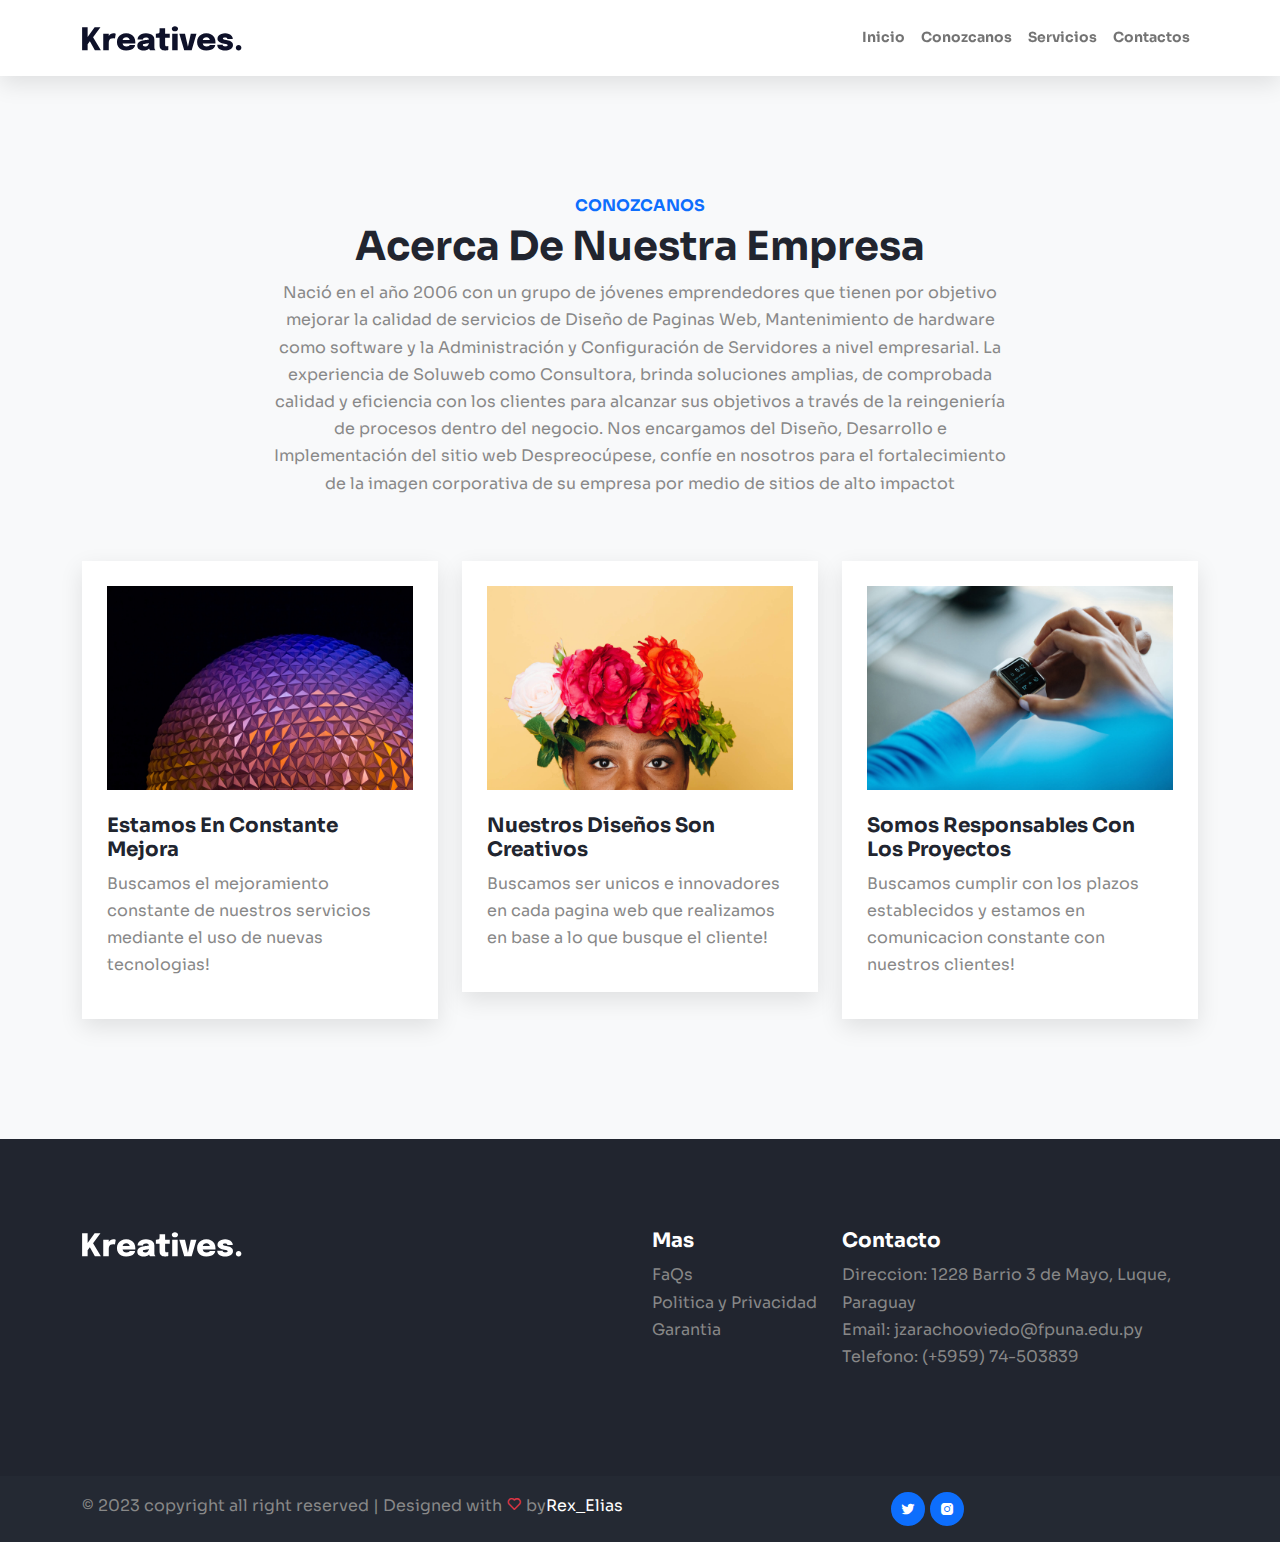
==== conozcanos.html @ b2223288 "Add files via upload" ====
<!doctype html>
<html lang="en">

<!-- Campos requeridos
-  La organización de la empresa
- Historial de la empresa
- Imágenes (2 imágenes)
 -->
<head>
    <!-- Required meta tags -->
    <meta charset="utf-8">
    <meta name="viewport" content="width=device-width, initial-scale=1">

    <link rel="stylesheet" href="css/bootstrap.min.css">
    <link rel="stylesheet" href="css/boxicons.min.css">
    <link rel="stylesheet" href="https://cdnjs.cloudflare.com/ajax/libs/animate.css/4.1.1/animate.min.css"/>
    <link rel="stylesheet" href="css/style.css">


    <title> Conozcanos </title>
</head>

<body data-bs-spy="scroll" data-bs-target=".navbar" data-bs-offset="70">

    <!-- NAVBAR -->
    <nav class="navbar navbar-expand-lg py-3 sticky-top navbar-light bg-white">
        <div class="container">
            <a class="navbar-brand" href="C:\Users\HP\Desktop\Proyecto\inicio\index.html">
                <img class="logo" src="img/logo-dark.svg" alt="">
            </a>
            <button class="navbar-toggler" type="button" data-bs-toggle="collapse" data-bs-target="#navbarNav"
                aria-controls="navbarNav" aria-expanded="false" aria-label="Toggle navigation">
                <span class="navbar-toggler-icon"></span>
            </button>
            <div class="collapse navbar-collapse" id="navbarNav">
                <ul class="navbar-nav ms-auto">
                    <li class="nav-item">
                        <a class="nav-link" href="C:\Users\HP\Desktop\Proyecto\inicio\index.html">Inicio</a>
                    </li>
                    <li class="nav-item">
                        <a class="nav-link" href="C:\Users\HP\Desktop\Proyecto\conozcanos\conozcanos.html">Conozcanos</a>
                    </li>
                    <li class="nav-item">
                        <a class="nav-link" href="C:\Users\HP\Desktop\Proyecto\servicio\servicios.html">Servicios</a>
                    </li>
                    <li class="nav-item">
                        <a class="nav-link" href="C:\Users\HP\Desktop\Proyecto\contacto\contacto.html">Contactos</a>
                    </li>
                </ul>
            </div>
        </div>
    </nav><!-- //NAVBAR -->

    <!-- BLOG -->
    <section id="blog" class="bg-light">
        <div class="container">
            <div class="row mb-5">
                <div class="col-md-8 mx-auto text-center">
                    <h6 class="text-primary">CONOZCANOS</h6>
                    <h1>Acerca De Nuestra Empresa</h1>
                    <p>Nació en el año 2006 con un grupo de jóvenes emprendedores que tienen por objetivo mejorar la calidad de servicios de Diseño de Paginas Web, Mantenimiento de hardware como software y la Administración y Configuración de Servidores a nivel empresarial.

                        La experiencia de Soluweb como Consultora, brinda soluciones amplias, de comprobada calidad y eficiencia con los clientes para alcanzar sus objetivos a través de la reingeniería de procesos dentro del negocio. Nos encargamos del Diseño, Desarrollo e Implementación del sitio web 
                        Despreocúpese, confíe en nosotros  para  el fortalecimiento de la imagen corporativa de su empresa por medio de sitios de alto impactot</p>
                </div>


            </div>
            <div class="row g-4">
                <div class="col-md-4">
                    <div class="blog-post card-effect">
                        <img src="img/blog1.jpg" alt="">
                        <h5 class="mt-4"><a href="#">Estamos En Constante Mejora</a></h5>
                        <p>Buscamos el mejoramiento constante de nuestros servicios mediante el uso de nuevas tecnologias! </p>
                    </div>
                </div>
                <div class="col-md-4">
                    <div class="blog-post card-effect">
                        <img src="img/blog2.jpg" alt="">
                        <h5 class="mt-4"><a href="#">Nuestros Diseños Son Creativos</a></h5>
                        <p>Buscamos ser unicos e innovadores en cada pagina web que realizamos en base a lo que busque el cliente!  </p>
                    </div>
                </div>
                <div class="col-md-4">
                    <div class="blog-post card-effect">
                        <img src="img/blog3.jpg" alt="">
                        <h5 class="mt-4"><a href="#">Somos Responsables Con Los Proyectos</a></h5>
                        <p>Buscamos cumplir con los plazos establecidos y estamos en comunicacion constante con nuestros clientes!  </p>
                    </div>
                </div>
            </div>

        </div>
    </section><!-- BLOG -->

    <footer>
        <div class="footer-top">
            <div class="container">
                <div class="row gy-4">
                    <div class="col-lg-4">
                        <img class="logo" src="img/logo-white.svg" alt="">
                    </div>
                    <div class="col-lg-2">
                        <p>     </p>
                    </div>
                    <div class="col-lg-2">
                        <h5 class="text-white">Mas</h5>
                        <ul class="list-unstyled">
                            <li><a href="file:///C:/Users/HP/Desktop/Proyecto/contacto/extras/Pregutas%20frecuentes.png" target="_blank">FaQs</a></li>
                            <li><a href="file:///C:\Users\HP\Desktop\Proyecto\contacto\extras\Politica y privacidad.png" target="_blank">Politica y Privacidad</a></li>
                            <li><a href="file:///C:\Users\HP\Desktop\Proyecto\contacto\extras\Garantias.png" target="_blank">Garantia</a></li>
                        </ul>
                    </div>
                    <div class="col-lg-4">
                        <h5 class="text-white">Contacto</h5>
                        <ul class="list-unstyled">
                            <li>Direccion: 1228 Barrio 3 de Mayo, Luque, Paraguay</li>
                            <li>Email: jzarachooviedo@fpuna.edu.py</li>
                            <li>Telefono: (+5959) 74-503839</li>
                        </ul>
                    </div>
                </div>
            </div>
        </div>

        <div class="footer-bottom py-3">
            <div class="container">
                <div class="row">
                    <div class="col-md-6">
                        <p class="mb-0">© 2023 copyright all right reserved | Designed with <i
                            class="bx bx-heart text-danger"></i> by<a
                                href="https://www.youtube.com/channel/UCYMEEnLzGGGIpQQ3Nu_sBsQ"
                                class="text-white">Rex_Elias</a></p>
                    </div>
                    <div class="col-md-6">
                        <div class="social-icons">
                            <a href="https://twitter.com/Josezaracho3"><i class='bx bxl-twitter'></i></a>
                            <a href="https://www.instagram.com/rex_elias1/"><i class='bx bxl-instagram-alt'></i></a>
                        </div>
                    </div>
                </div>
            </div>
        </div>
    </footer>



    <script src="js/bootstrap.bundle.min.js"></script>
</body>
</html>
---- css/style.css ----
@import url('https://fonts.googleapis.com/css2?family=Sora:wght@400;700&display=swap');

:root {
    --primary: #0d6efd;
    --dark: #21252f;
    --body: #888;
    --white: #ffffff;
    --box-shadow: 0 8px 22px rgba(0,0,0,0.1);
}

body {
    font-family: "Sora", sans-serif;
    line-height: 1.7;
    color: var(--body);
}

h1,h2,h3,h4,h5,h6,
.display-4 {
    color: var(--dark);
    font-weight: 700;
}

a {
    color: var(--dark);
    text-decoration: none;
}

img {
    width: 100%;
}

.navbar {
    box-shadow: var(--box-shadow);
}

.logo {
    width: 160px;
}

.navbar .nav-link {
    font-size: 14px;
    font-weight: 700;
}

.navbar .nav-link.active {
    color: var(--primary) !important;
}

.btn {
    padding: 14px 18px;
    border-width: 2px;
    border-radius: 0;
}

.hero {
    background-image: url(../img/cover.jpg);
    background-position: center;
    background-size: cover;
    background-attachment: fixed;
    position: relative;
    z-index: 2;
}

.hero::after {
    content: "";
    width: 100%;
    height: 100%;
    position: absolute;
    top: 0;
    left: 0;
    background-color: rgba(21, 20, 51, 0.8);
    z-index: -1;
}

section {
    padding-top: 120px;
    padding-bottom: 120px;
}

.card-effect {
    box-shadow: var(--box-shadow);
    background-color: var(--white);
    padding: 25px;
    transition: all 0.35s ease;
}

.card-effect:hover {
    box-shadow: none;
    transform: translateY(5px);
}

.iconbox {
    width: 54px;
    height: 54px;
    display: flex;
    align-items: center;
    justify-content: center;
    background-color: var(--primary);
    color: var(--white);
    font-size: 32px;
    border-radius: 100px;
    flex: none;
}


.service {
    position: relative;
    z-index: 2;
    overflow: hidden;
}

.service::after {
    content: '';
    width: 100%;
    height: 100%;
    position: absolute;
    top: -100%;
    left: 0;
    background-color: var(--primary);
    z-index: -1;
    opacity: 0;
    transition: all 0.4s ease;
}


.service:hover .iconbox {
    background-color: var(--white);
    color: var(--primary);
}

.service:hover h5,
.service:hover p {
    color: var(--white);;
}

.service:hover::after {
    opacity: 1;
    top: 0;
}

.col-img {
    background-image: url(../img/cover2.jpg);
    background-position: center;
    background-size: cover;
    min-height: 500px;
}

.project {
    position: relative;
    overflow: hidden;
}

.project .overlay {
    position: absolute;
    top: 0;
    left: 0;
    width: 100%;
    height: 100%;
    background-color: rgba(21, 20, 51, 0.8);
    padding: 30px;
    display: flex;
    align-items: flex-end;
    transition: all 0.4s ease;
    opacity: 0;
}

.project img {
    transition: all 0.4s ease;   
}

.project:hover .overlay{
    opacity: 1;
}

.project:hover img {
    transform: scale(1.1);
}


.pricing i {
    font-size: 20px;
    color: var(--primary);
}

.pricing ul li {
    margin-top: 8px;
}

.team-member img {
    width: 125px;
    height: 125px;
    border-radius: 100px;
}


.social-icons {
    display: flex;
    justify-content: center;
}
.social-icons a {
    width: 34px;
    height: 34px;
    background-color: var(--primary);
    border-radius: 2px solid var(--primary);
    color: var(--white);
    display: flex;
    justify-content: center;
    align-items: center;
    border-radius: 100px;
    margin-left: 5px;
    transition: all 0.4s ease;
    border: 2px solid var(--primary);
}

.social-icons a:hover {
    color: var(--primary);
    background-color: transparent;
    border-color: var(--primarys);
}


form input.form-control {
    height: 56px;
}

form .form-control {
    border: transparent;
    border-radius: 0;
    background-color: rgba(0,0,0,0.02);
}


.footer-top {
    padding-top: 90px;
    padding-bottom: 90px;
    background-color: var(--dark);
}

.footer-top a {
    color: var(--body);
}

.footer-top a:hover {
    color: var(--white);
}

.footer-bottom {
    background-color: #242933;
}
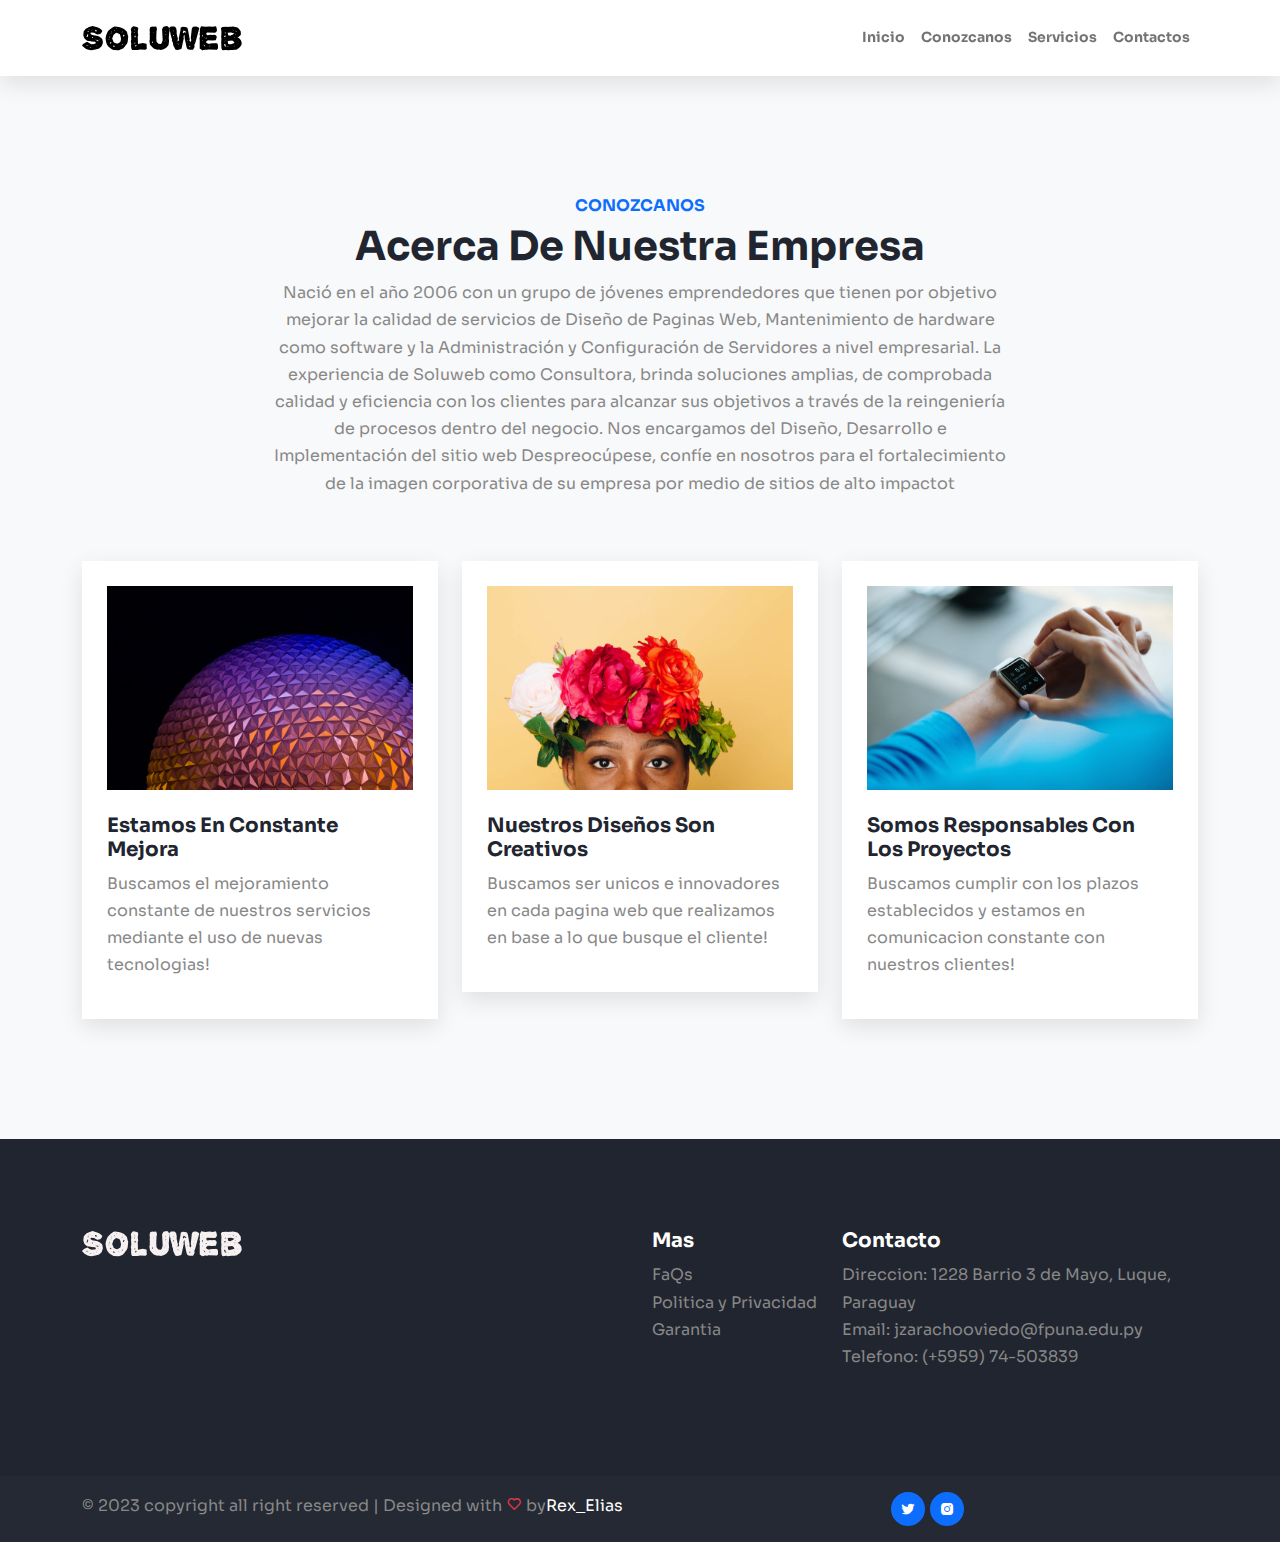
==== commit 5c1d57c5: "Update conozcanos.html" ====
--- a/conozcanos.html
+++ b/conozcanos.html
@@ -25,7 +25,7 @@
     <!-- NAVBAR -->
     <nav class="navbar navbar-expand-lg py-3 sticky-top navbar-light bg-white">
         <div class="container">
-            <a class="navbar-brand" href="C:\Users\HP\Desktop\Proyecto\inicio\index.html">
+            <a class="navbar-brand" href="index.html">
                 <img class="logo" src="img/logo-dark.svg" alt="">
             </a>
             <button class="navbar-toggler" type="button" data-bs-toggle="collapse" data-bs-target="#navbarNav"
@@ -35,16 +35,16 @@
             <div class="collapse navbar-collapse" id="navbarNav">
                 <ul class="navbar-nav ms-auto">
                     <li class="nav-item">
-                        <a class="nav-link" href="C:\Users\HP\Desktop\Proyecto\inicio\index.html">Inicio</a>
+                        <a class="nav-link" href="index.html">Inicio</a>
                     </li>
                     <li class="nav-item">
-                        <a class="nav-link" href="C:\Users\HP\Desktop\Proyecto\conozcanos\conozcanos.html">Conozcanos</a>
+                        <a class="nav-link" href="conozcanos.html">Conozcanos</a>
                     </li>
                     <li class="nav-item">
-                        <a class="nav-link" href="C:\Users\HP\Desktop\Proyecto\servicio\servicios.html">Servicios</a>
+                        <a class="nav-link" href="servicios.html">Servicios</a>
                     </li>
                     <li class="nav-item">
-                        <a class="nav-link" href="C:\Users\HP\Desktop\Proyecto\contacto\contacto.html">Contactos</a>
+                        <a class="nav-link" href="contacto.html">Contactos</a>
                     </li>
                 </ul>
             </div>
@@ -129,7 +129,7 @@
                     <div class="col-md-6">
                         <p class="mb-0">© 2023 copyright all right reserved | Designed with <i
                             class="bx bx-heart text-danger"></i> by<a
-                                href="https://www.youtube.com/channel/UCYMEEnLzGGGIpQQ3Nu_sBsQ"
+                                href="https://www.youtube.com/channel/UCyDwfV0z1U9wB9fZmJZvb0A"
                                 class="text-white">Rex_Elias</a></p>
                     </div>
                     <div class="col-md-6">
@@ -147,4 +147,4 @@
 
     <script src="js/bootstrap.bundle.min.js"></script>
 </body>
-</html>+</html>
